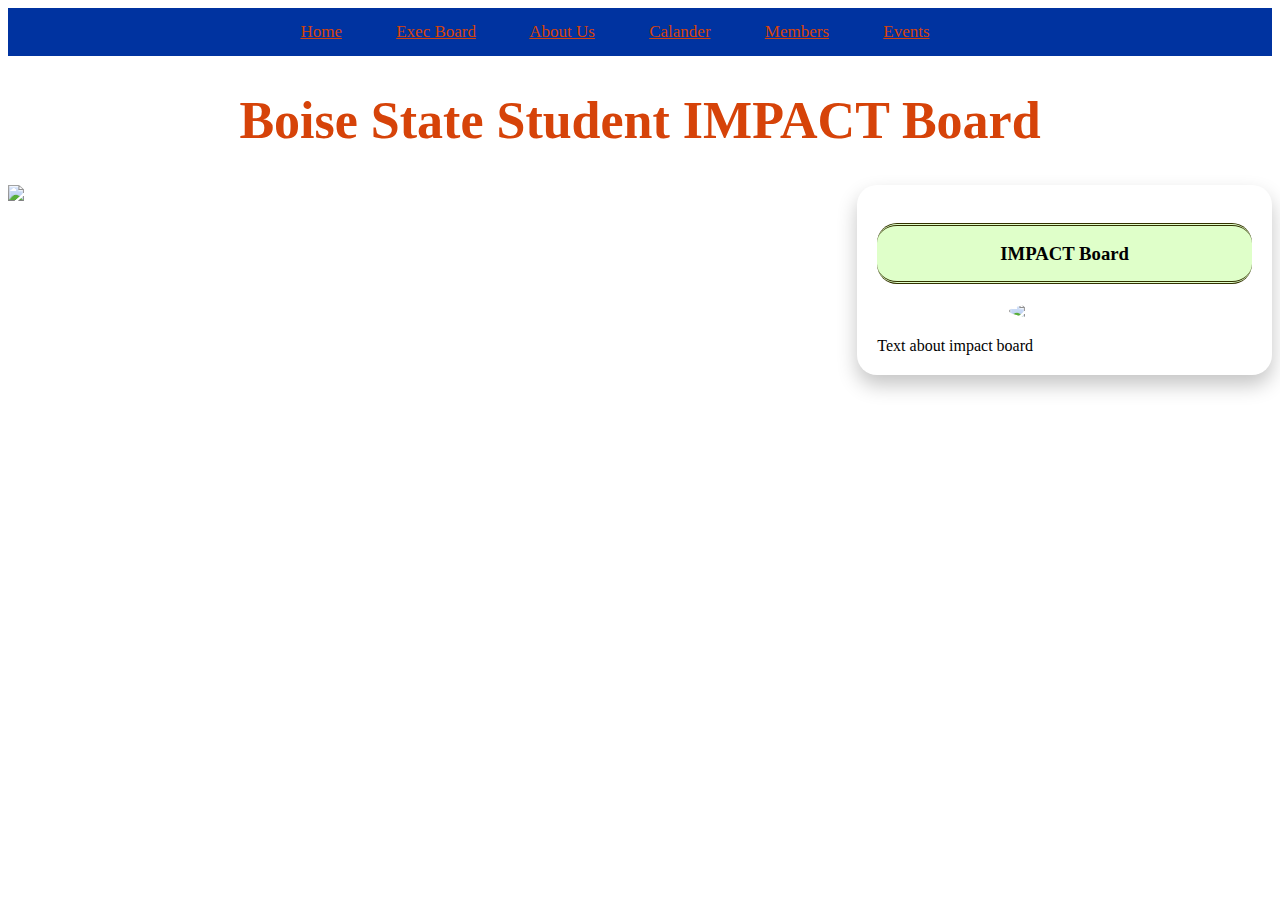
==== index.html @ c893d9b6 "Add files via upload" ====
<!DOCTYPE html>
<html>
<head>
<link rel = "stylesheet"
   type = "text/css"
   href = "stylesheet.css" />
	<link href="https://fonts.googleapis.com/css?family=Lobster" rel="stylesheet">
<script src="https://ajax.googleapis.com/ajax/libs/jquery/3.3.1/jquery.min.js"></script>
</head>
<div class="topnav">
  	<a class="active" href="#home">Home</a>
  	<a href="#exec">Exec Board</a>
	<a href="#about">About Us</a>
  	<a href="#cal">Calander</a>
  	<a href="#member">Members</a>
	<a href="#events">Events</a>
	</div>

	
	<center>
  
  <h1>Boise State Student IMPACT Board</h1>
  
</center>
</html>
<html>

<body>
	
<div class="container">
  <div class="picgrid">
	 <img class="picture" src="IMPACT/image9.jpg" width = 100%>
	</div>
  <div class="two">
	  <h3 id="bTitle">IMPACT Board</h3>
	  <center><img src="IMPACT/impact board logo.png" class="bioPic"></center><br>
    Text about impact board
	</div>
 
</div>
	
</body>
</html>
---- stylesheet.css ----
/*stylesheet.css */
@charset "utf-8";
h1 {
	font-size: 52px;
	font-family: 'Gotham';
	color: #D64309;
}
h2 {
	font-size: 32px;
	font-family: 'Gotham';
}
h3 {
	font-family: 'Gotham';
	
}
h4 {
	font-family: Gotham;
	font-weight: bold;
}
p {
	font-family: Gotham;	
	}

.picture{
	
}

.topnav{
	background-color: #0033A0;
	float: top;
  color: #f2f2f2;
  text-align: center;
  padding: 14px 16px;
  text-decoration: none;
  font-size: 17px;
	font-family: Gotham;
}

.topnav a{
	color: #D64309;
	padding-right: 50px;
	font-family: Gotham;
	
}

.topnav a:hover{
	color:white;
}

body {
	background: white;
}

.container {
  display: grid;
  grid-template-columns: repeat(3, 1fr);
  grid-gap: 10px;
  grid-auto-rows: minmax(100px, auto);
}


.picgrid{
	/*display:grid;
	width: 50%;
	float: left;*/
	grid-column: 1 / 3;
 	 grid-row: 1 / 2;
	
}

.two {
	box-shadow: 0 10px 20px rgba(0,0,0,0.23);
	border-radius: 20px;
	padding: 20px;
	display: grid;
	grid-column: 3;
 	 grid-row: 1;
	
}
#bTitle {
	text-align: center;
	background: #DFFFC9;
	line-height: 55px;
	border-bottom: #333300 double;
	border-top: #333300 double;
	border-radius: 20px;
	color: black;
}

.bioColumns {
	display: grid;
	grid-template-columns: 2fr 1fr;
}
.bioPic {
	display:block;
	width: 7em;
	height:auto;
	border:thin #000000;
	border-radius: 100%;
}
.resourceBox {
	text-align: center;
	padding: 20px;
}
.imageResize {
	max-width:100%;
	height: auto;
}
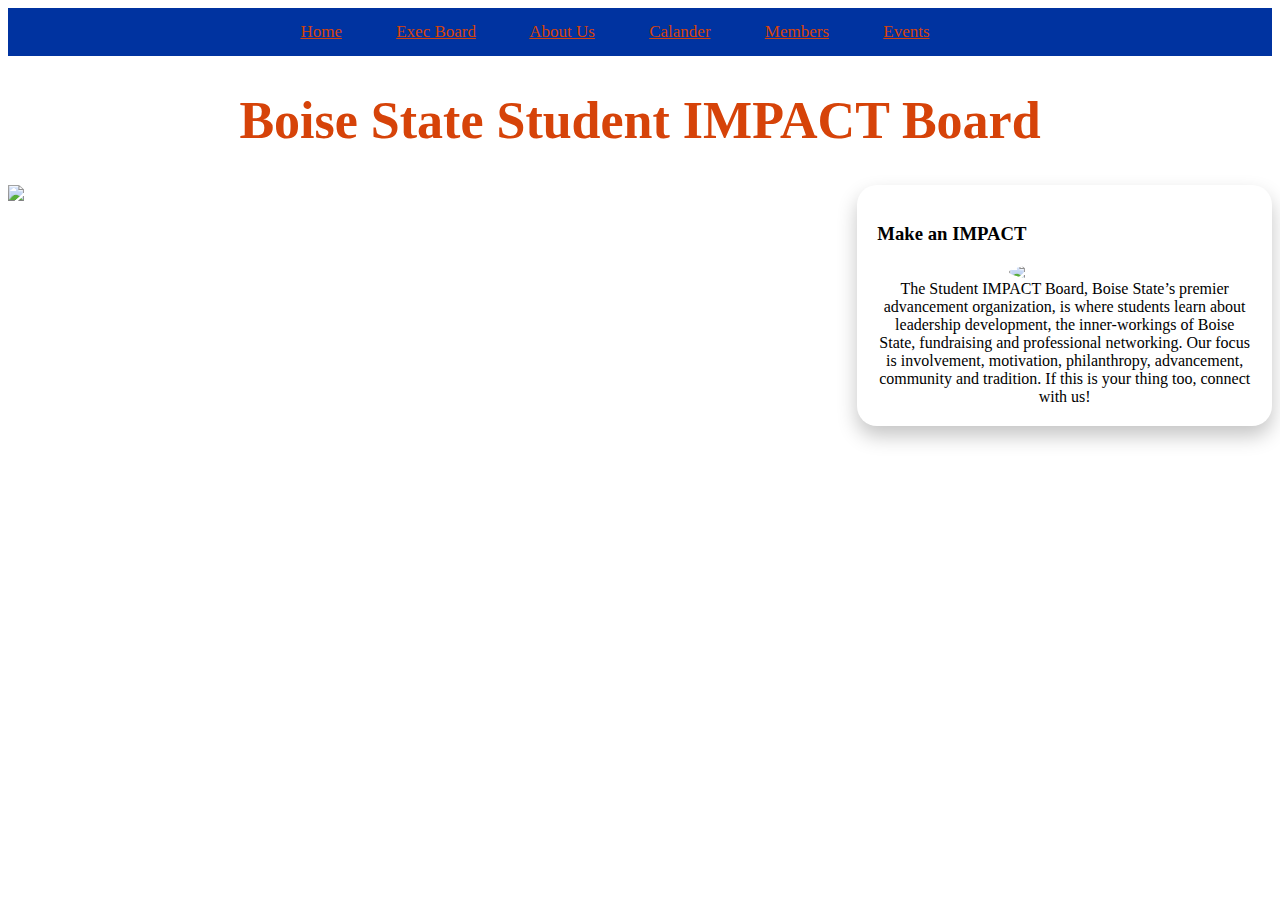
==== commit 673787bf: "Update index.html" ====
--- a/index.html
+++ b/index.html
@@ -32,9 +32,16 @@
 	 <img class="picture" src="IMPACT/image9.jpg" width = 100%>
 	</div>
   <div class="two">
-	  <h3 id="bTitle">IMPACT Board</h3>
-	  <center><img src="IMPACT/impact board logo.png" class="bioPic"></center><br>
-    Text about impact board
+	  <div class="makeanimpact">
+	  <h3 class="bTitle">Make an IMPACT</h3></div>
+	  <div class="logo">
+	  <center><img src="IMPACT/impact board logo.png" class="bioPic"></center></div>
+	  <div class="intro"><center>
+The Student IMPACT Board, Boise State’s premier advancement organization, is where students learn about leadership development, the inner-workings of Boise State, fundraising and professional networking.
+
+Our focus is involvement, motivation, philanthropy, advancement, community and tradition. If this is your thing too, connect with us!
+</center></div>
+
 	</div>
  
 </div>
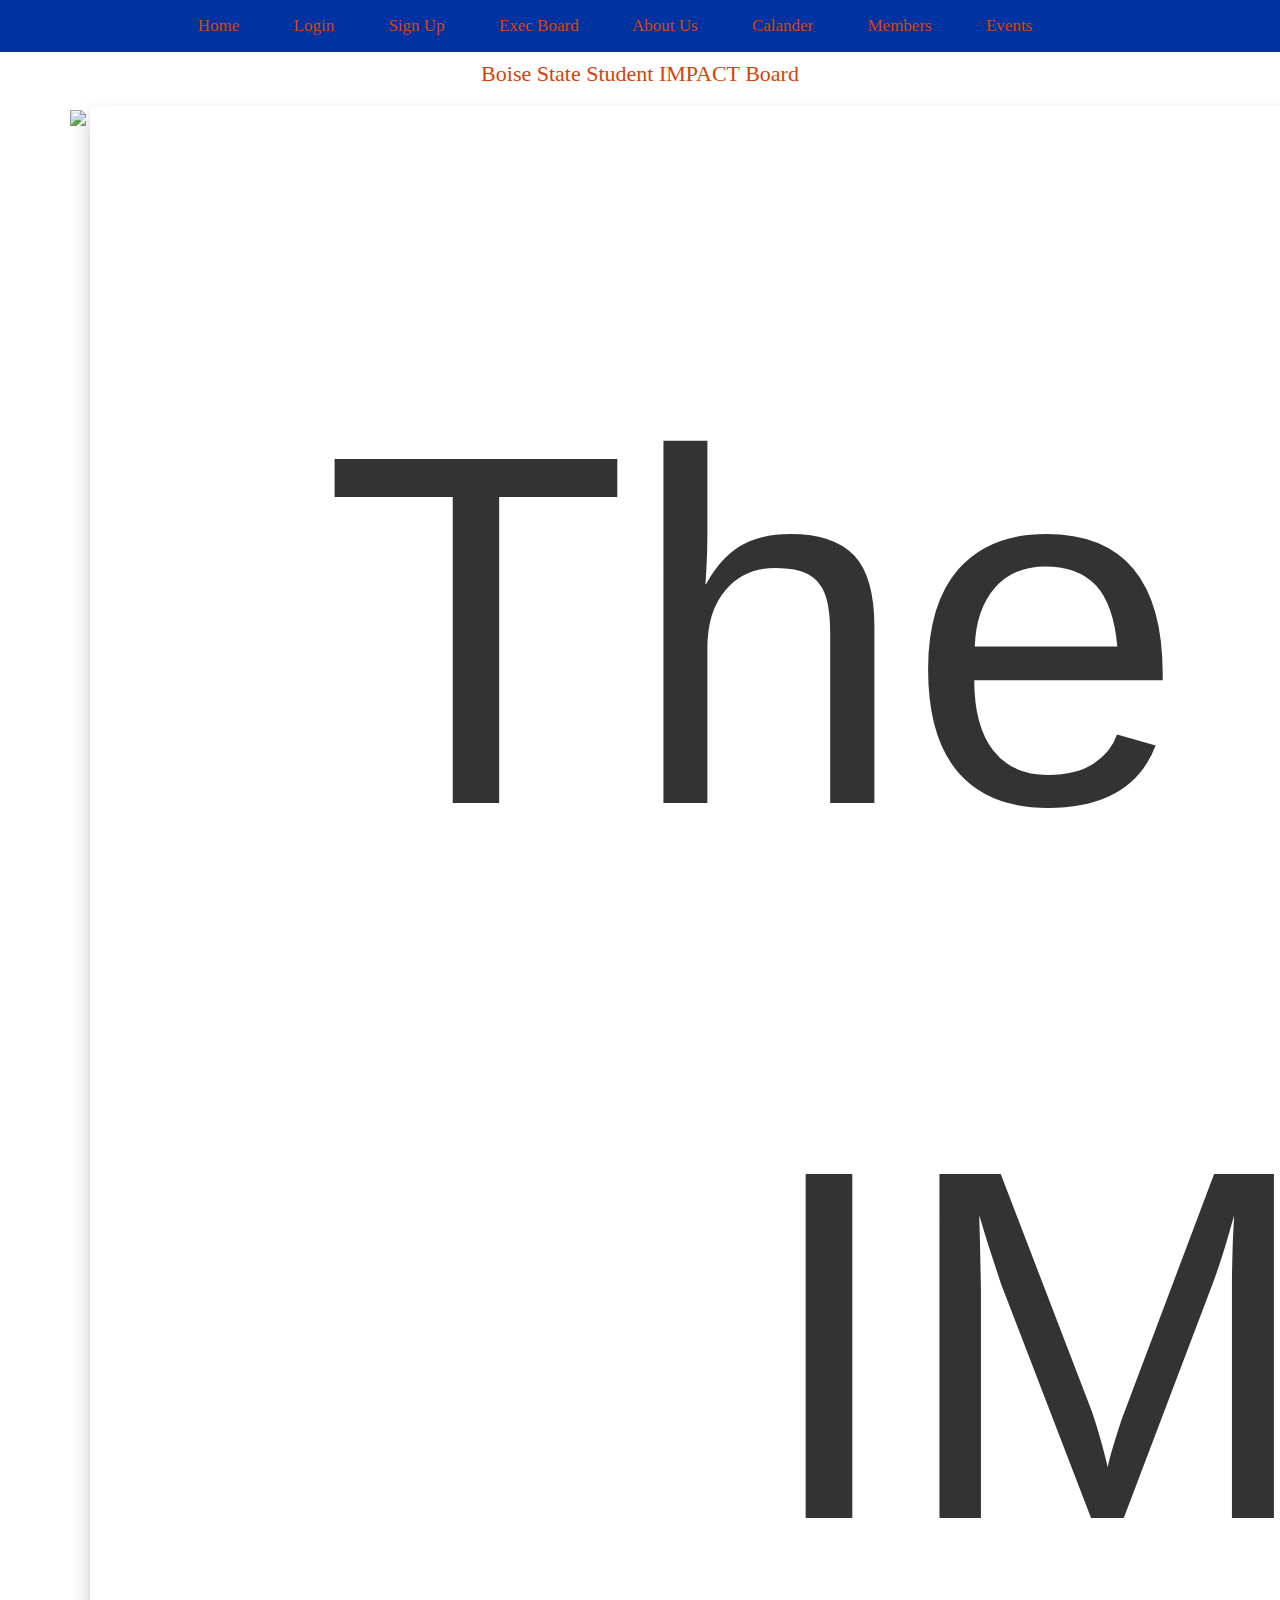
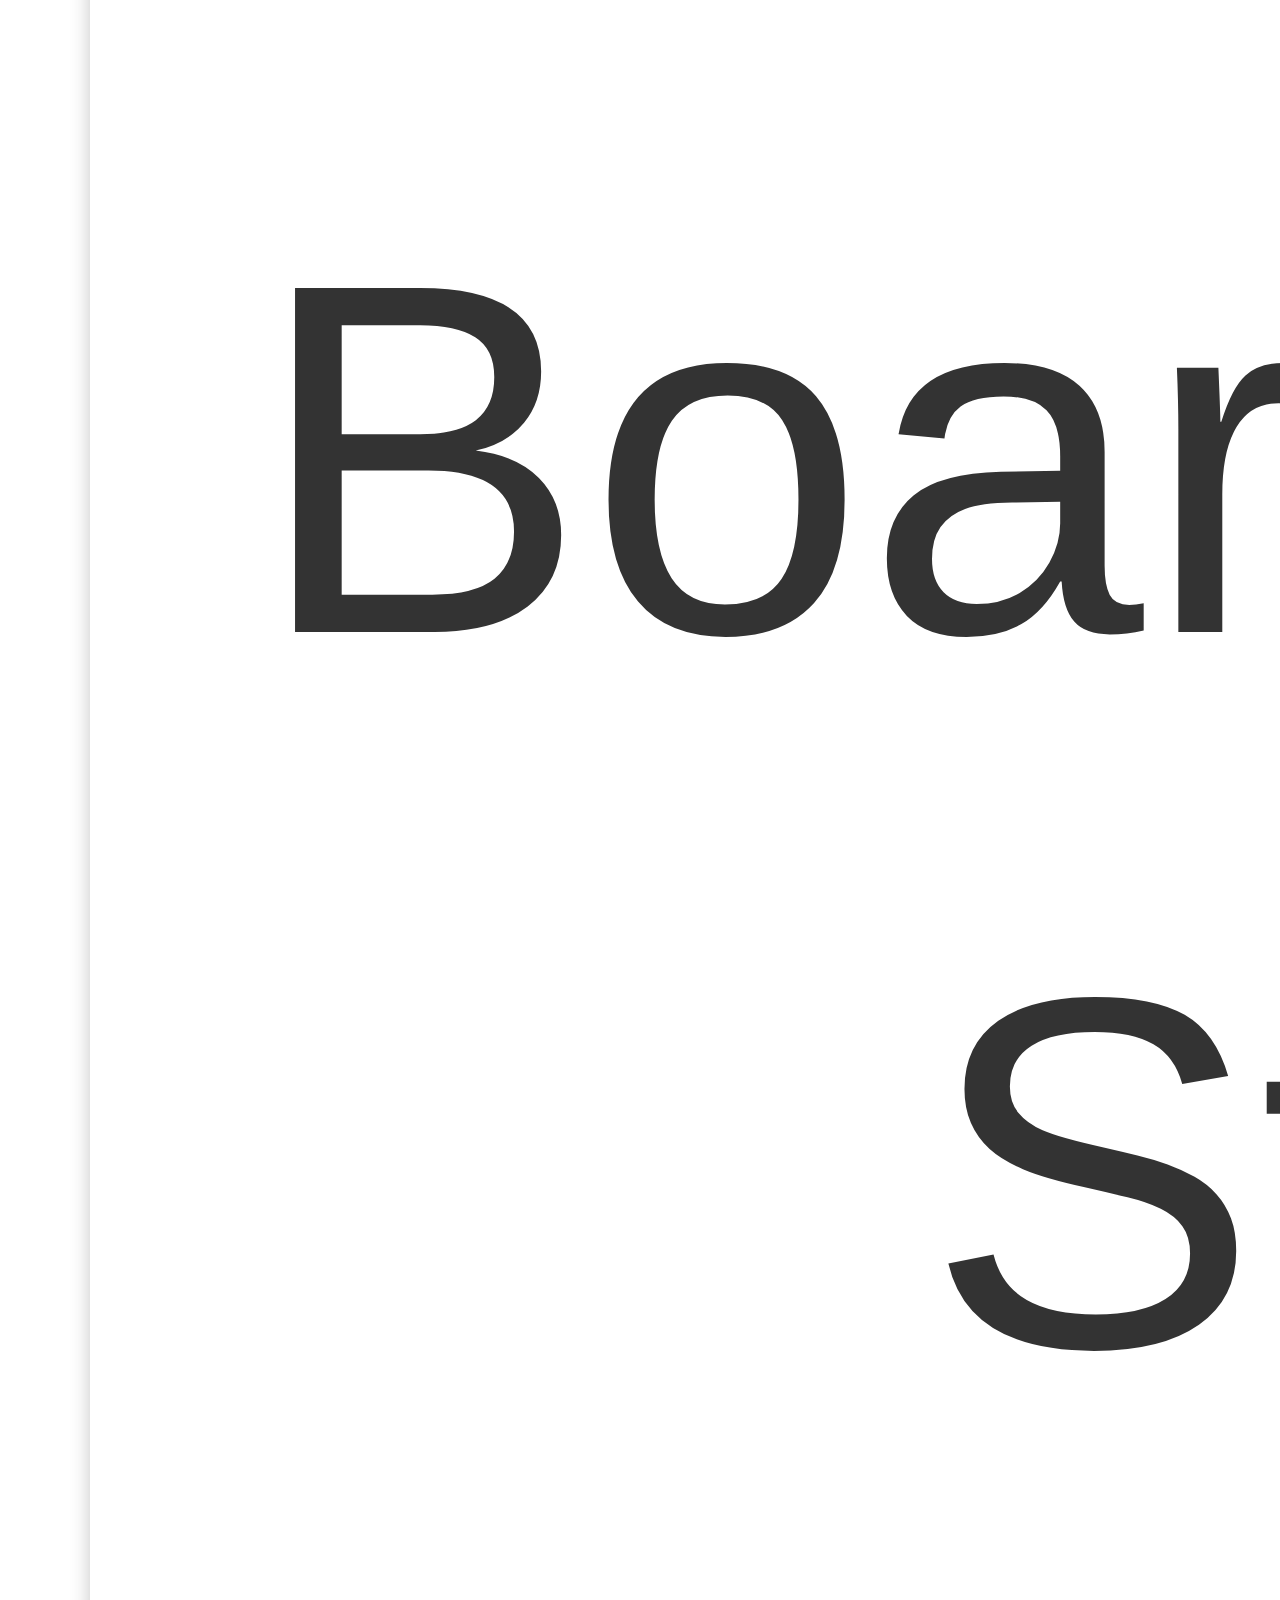
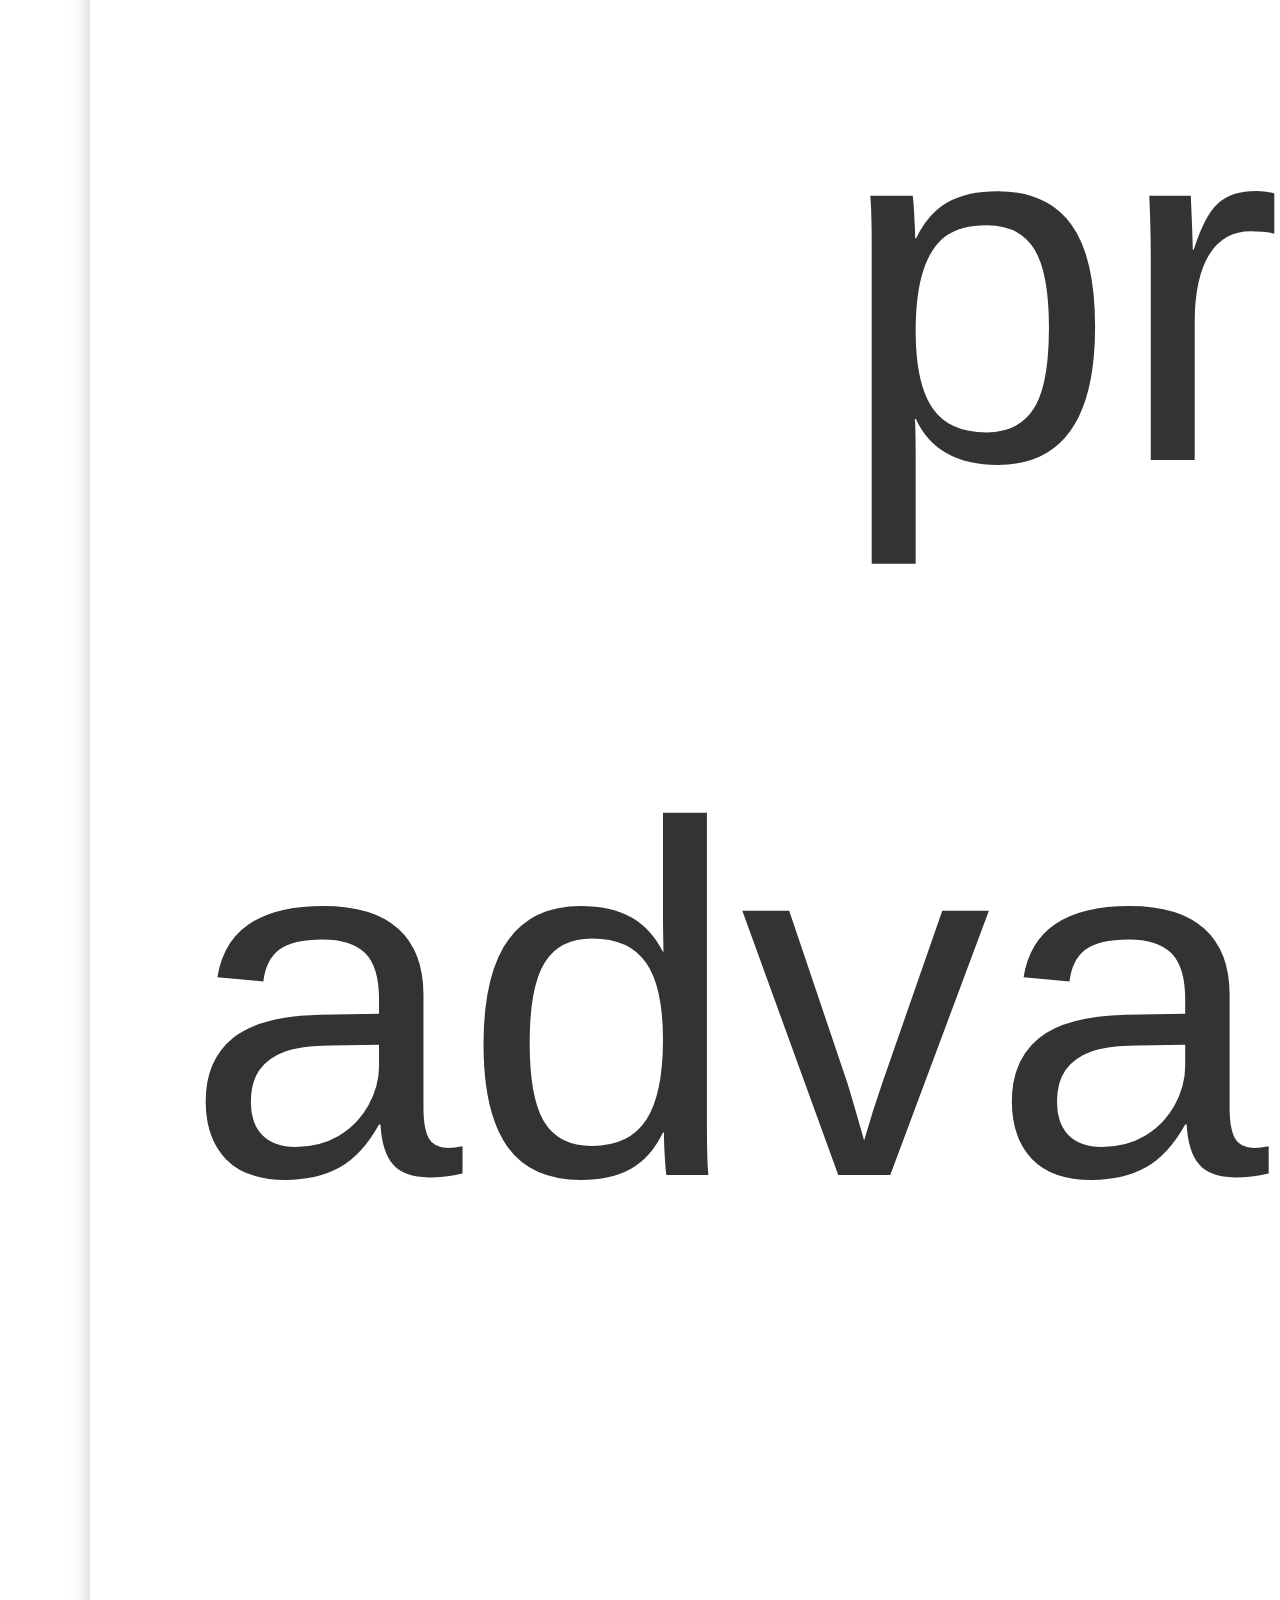
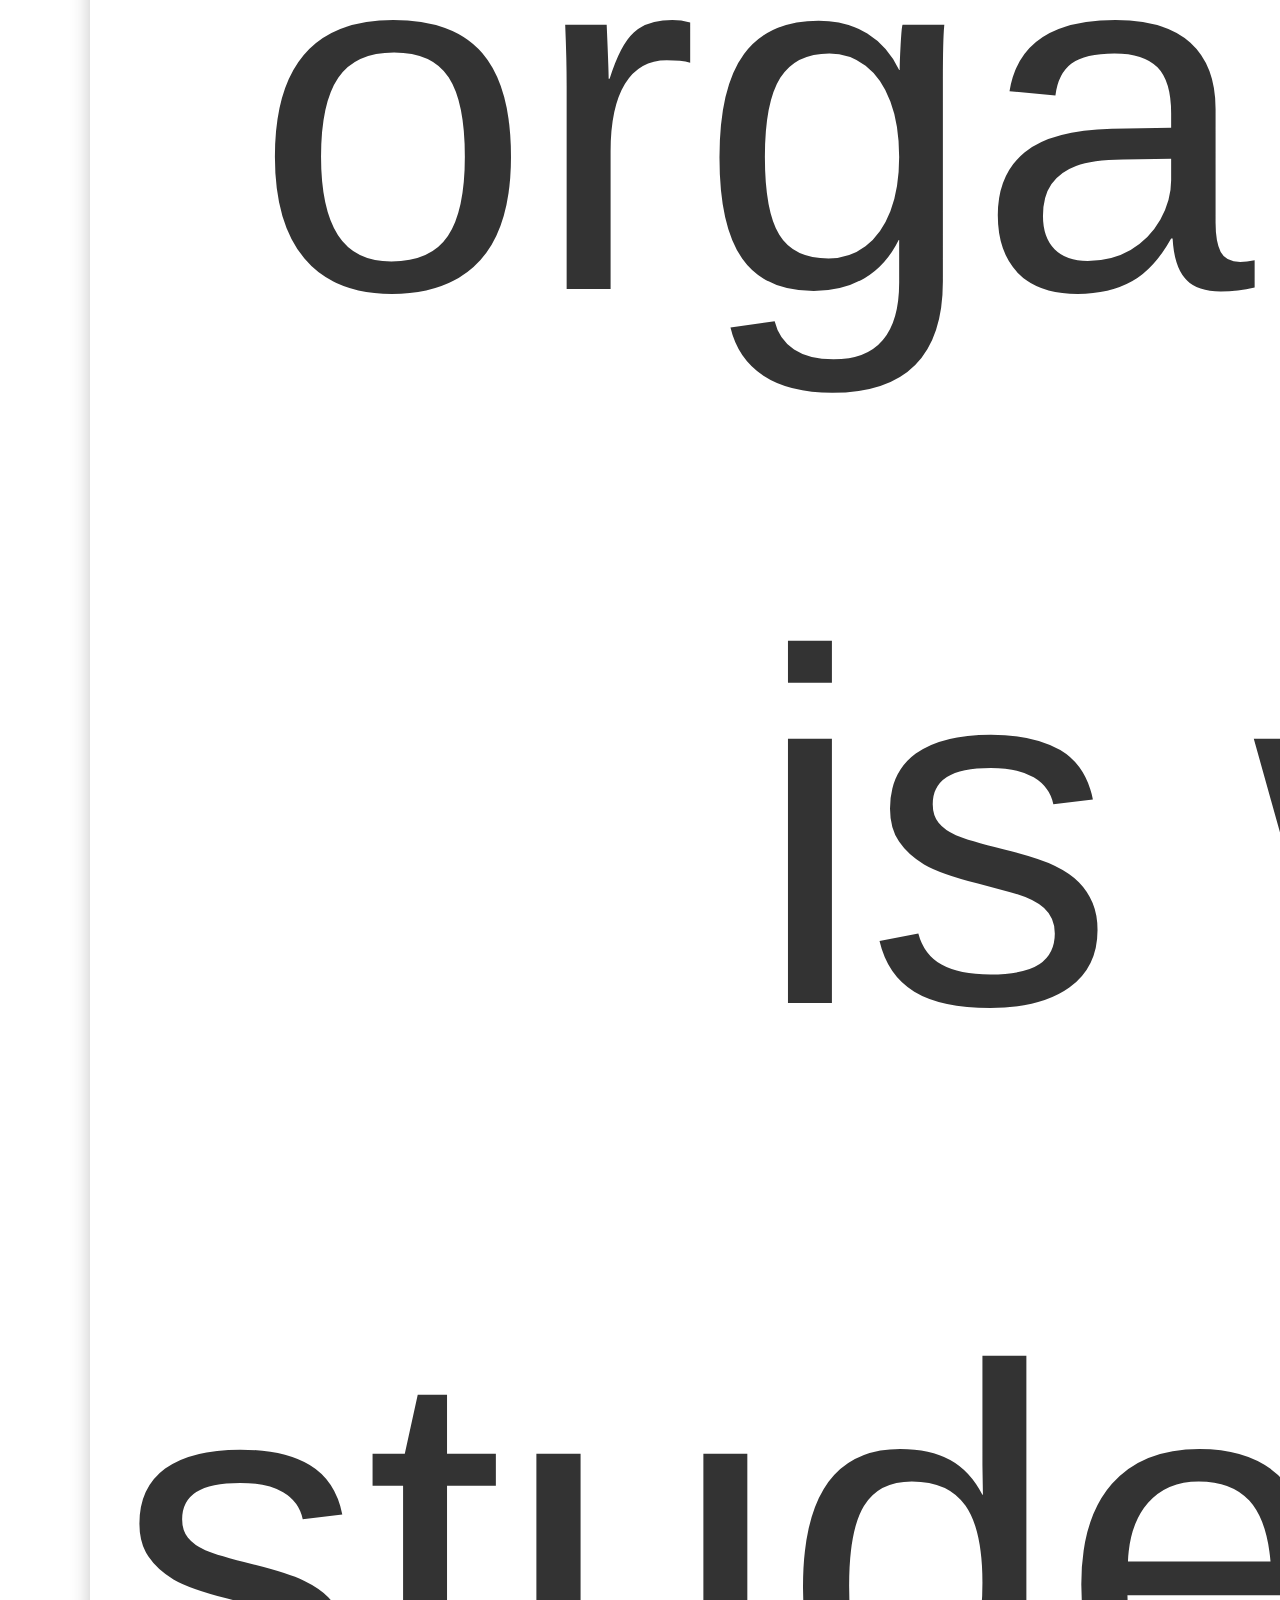
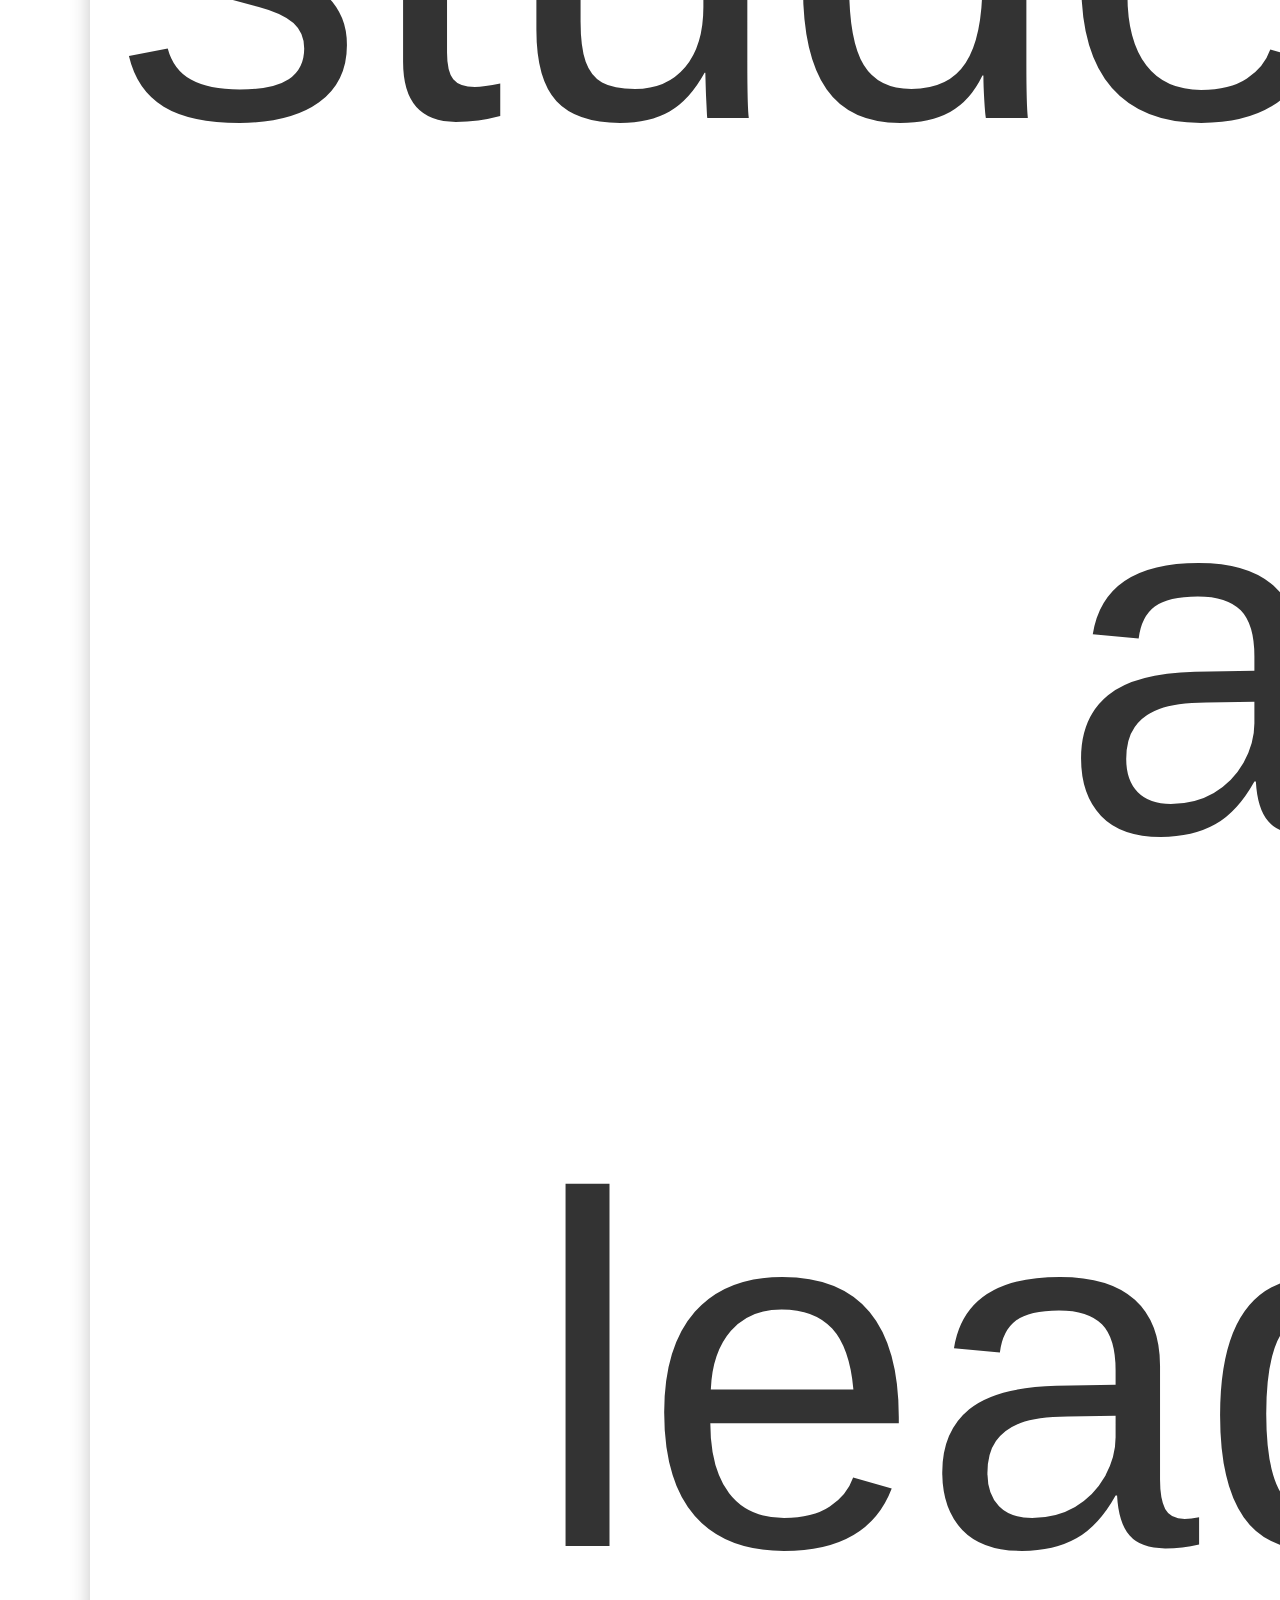
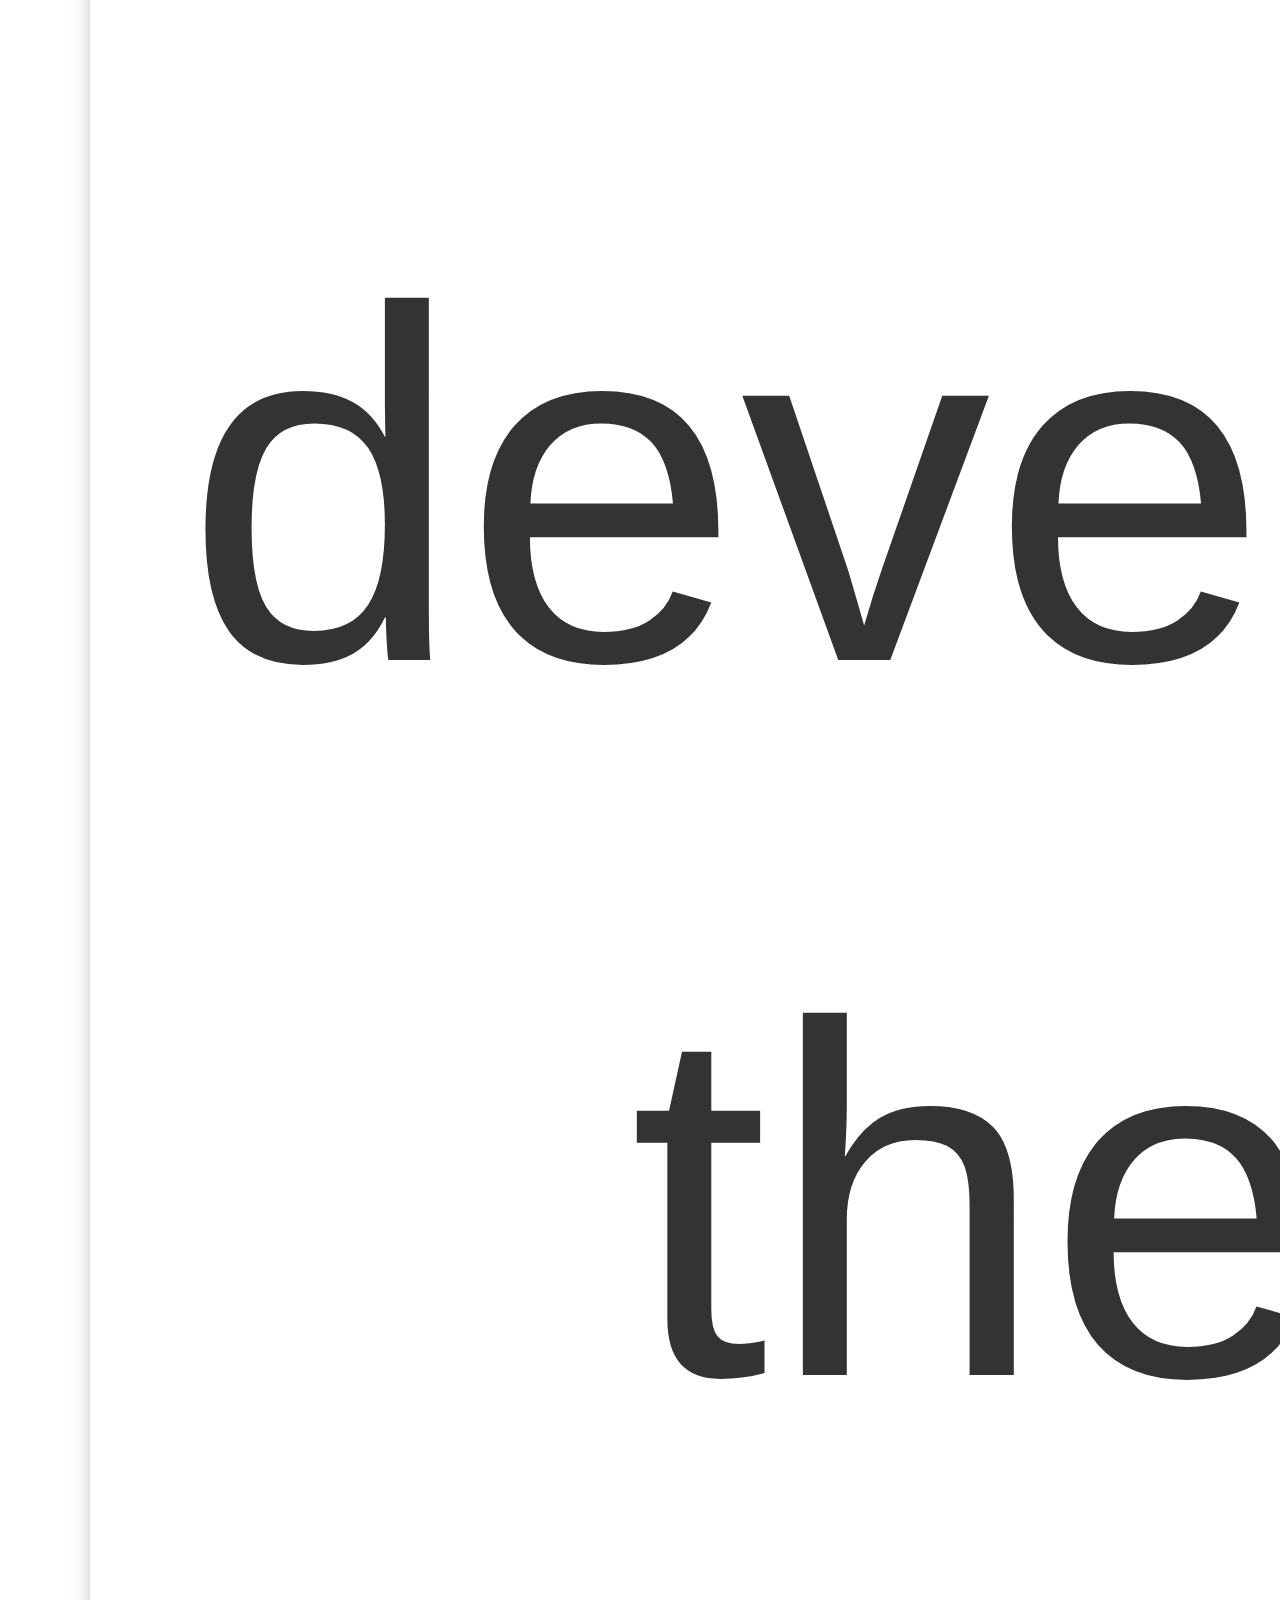
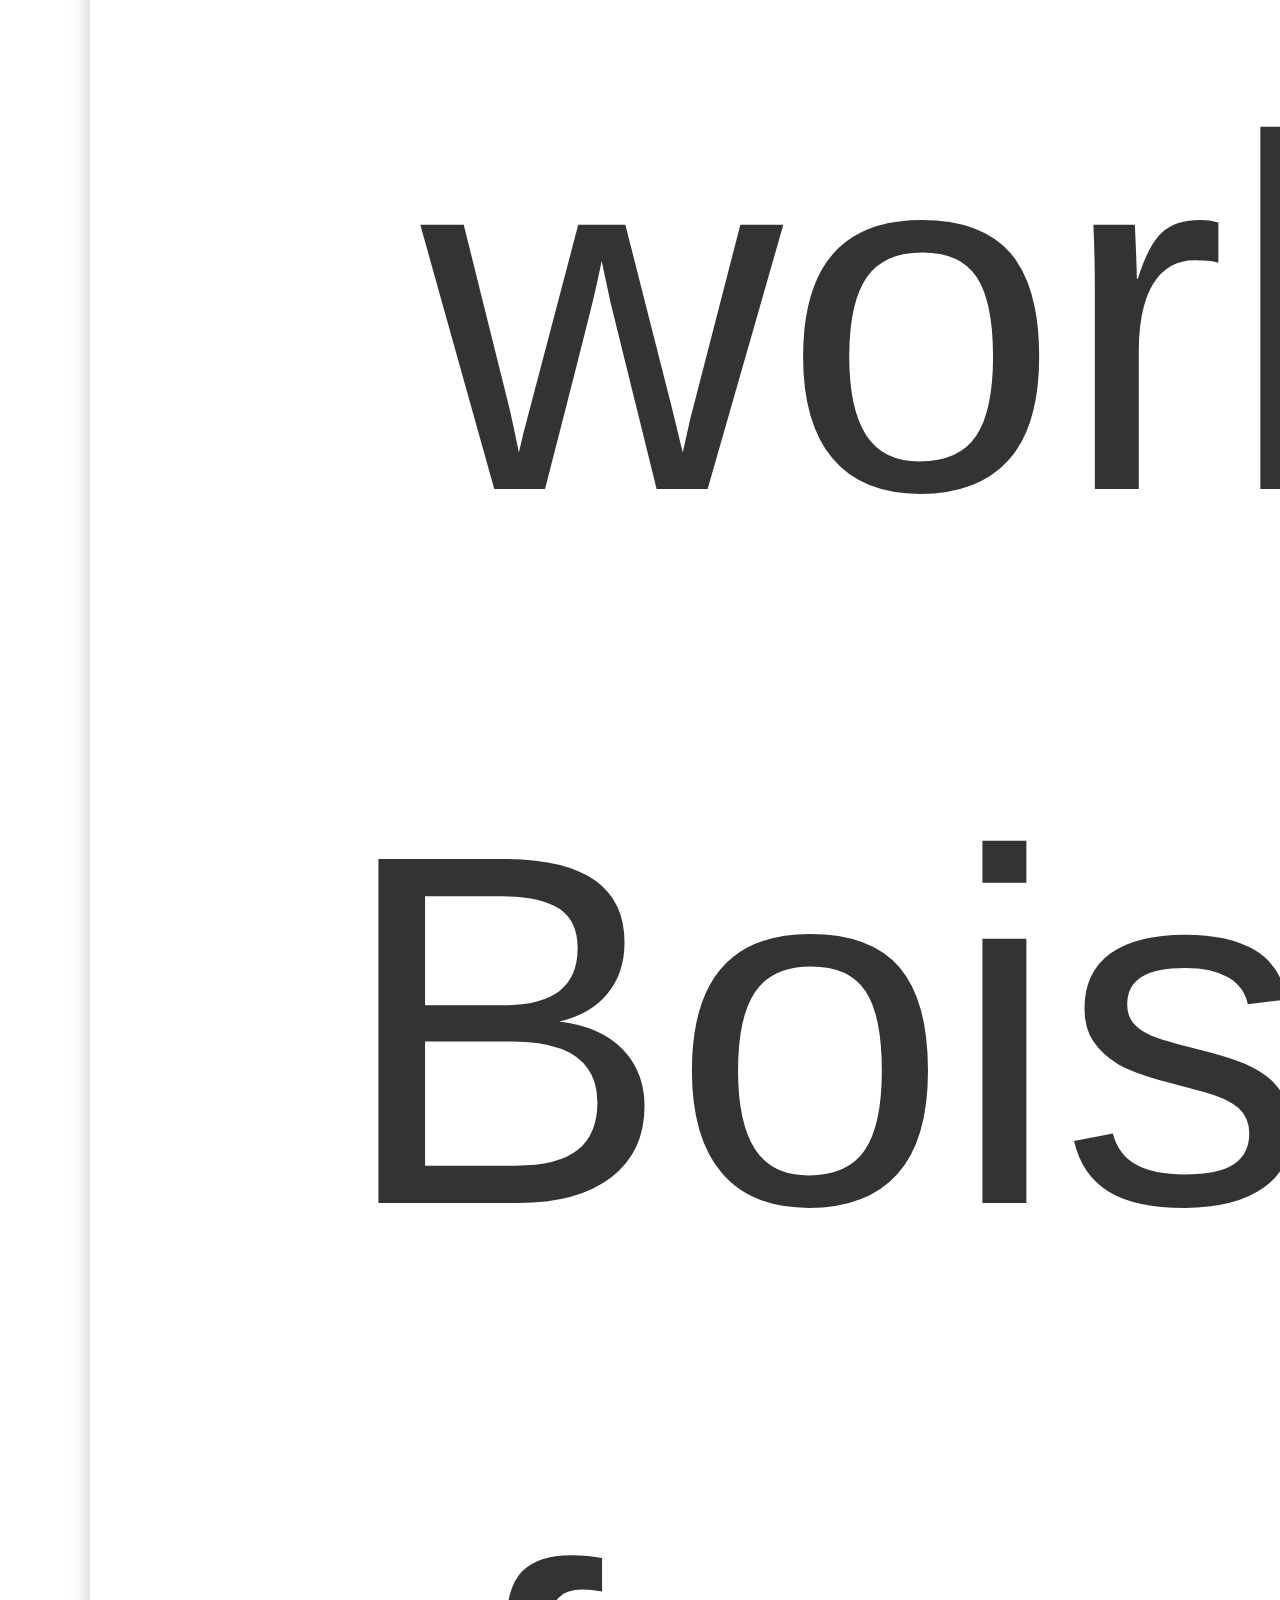
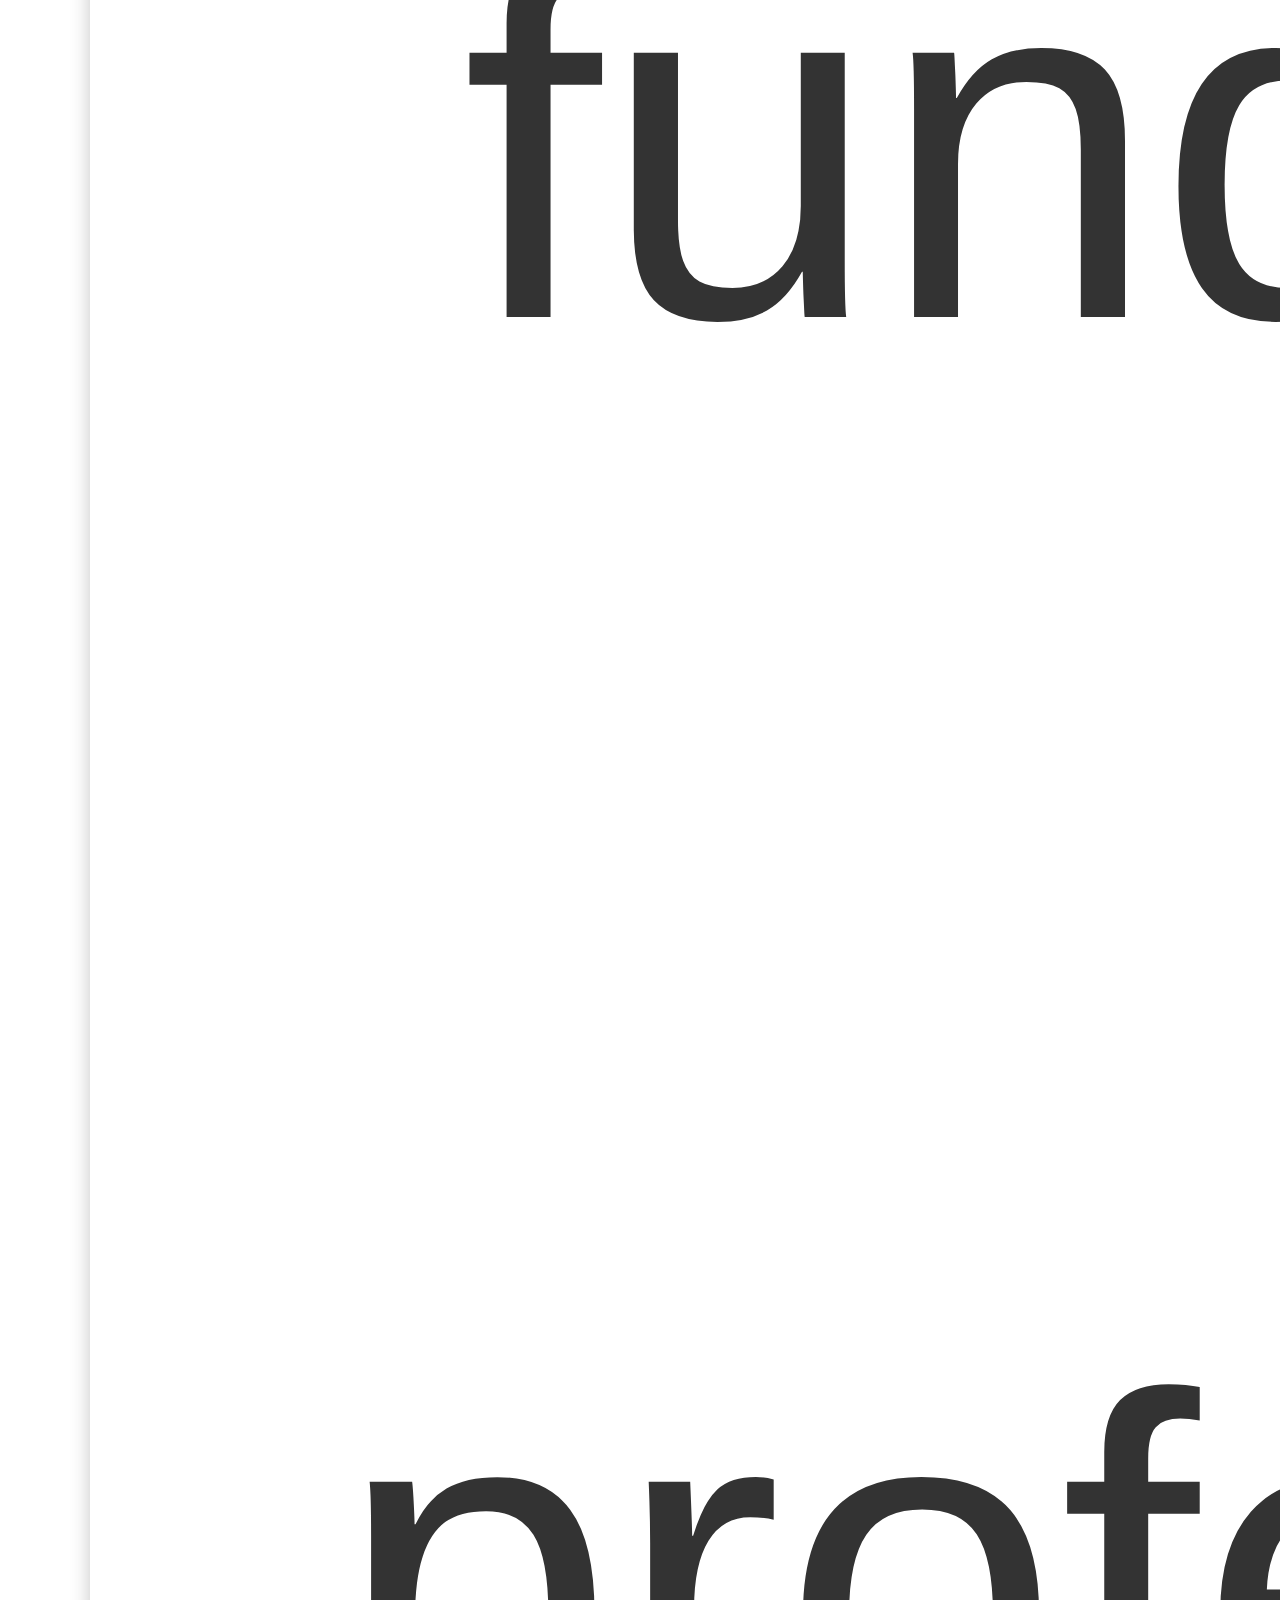
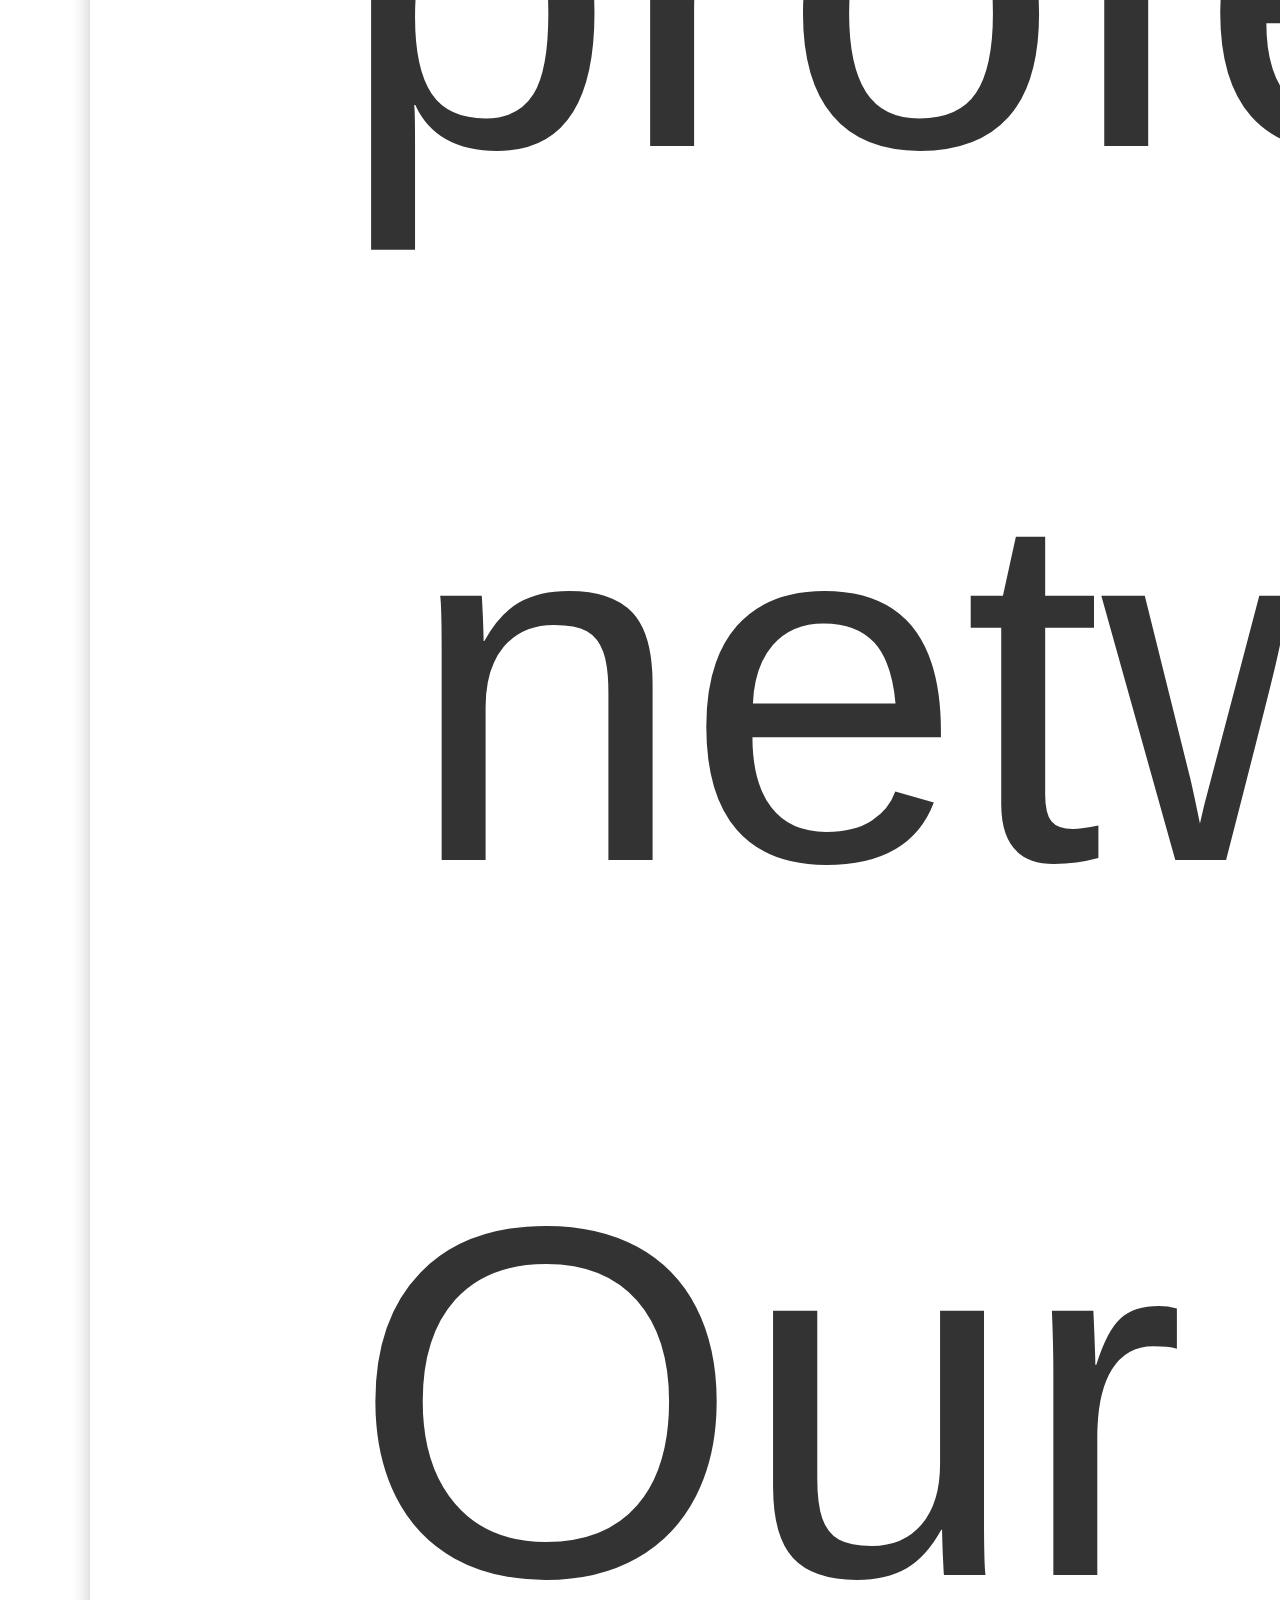
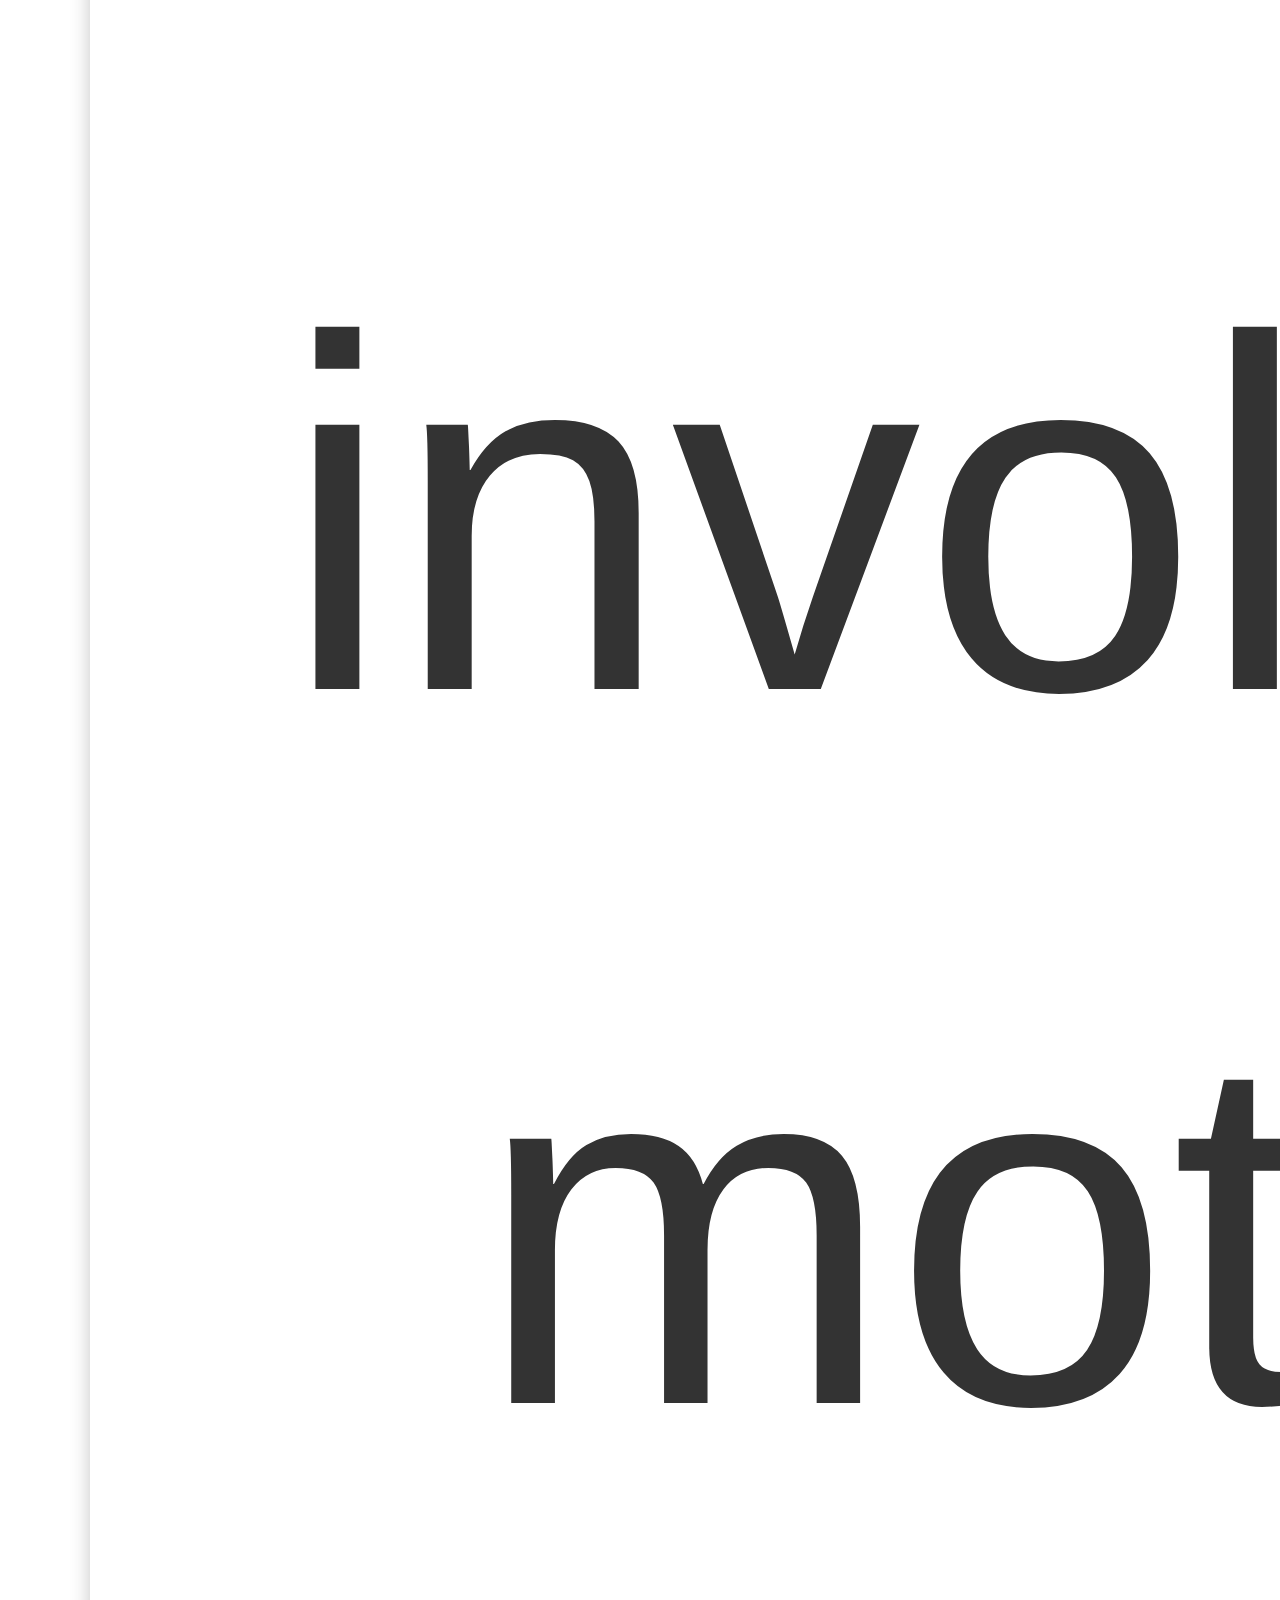
==== commit acfa5473: "Add files via upload" ====
--- a/index.html
+++ b/index.html
@@ -1,5 +1,14 @@
+
 <!DOCTYPE html>
 <html>
+    
+    <head>
+  <meta charset="utf-8">
+  <meta name="viewport" content="width=device-width, initial-scale=1">
+  <link rel="stylesheet" href="https://maxcdn.bootstrapcdn.com/bootstrap/3.4.0/css/bootstrap.min.css">
+  <script src="https://ajax.googleapis.com/ajax/libs/jquery/3.3.1/jquery.min.js"></script>
+  <script src="https://maxcdn.bootstrapcdn.com/bootstrap/3.4.0/js/bootstrap.min.js"></script>
+</head>
 <head>
 <link rel = "stylesheet"
    type = "text/css"
@@ -8,17 +17,20 @@
 <script src="https://ajax.googleapis.com/ajax/libs/jquery/3.3.1/jquery.min.js"></script>
 </head>
 <div class="topnav">
-  	<a class="active" href="#home">Home</a>
-  	<a href="#exec">Exec Board</a>
-	<a href="#about">About Us</a>
+  	<a href="index.html">Home</a>
+    <a href="login.php">Login</a>
+    <a href="signup.php">Sign Up</a>
+  	<a href="login.php">Exec Board</a>
+	<a href="aboutUs.php">About Us</a>
   	<a href="#cal">Calander</a>
   	<a href="#member">Members</a>
 	<a href="#events">Events</a>
+
 	</div>
 
 	
-	<center>
-  
+	
+<center>  
   <h1>Boise State Student IMPACT Board</h1>
   
 </center>
@@ -47,4 +59,4 @@
 </div>
 	
 </body>
-</html>
+</html>--- a/stylesheet.css
+++ b/stylesheet.css
@@ -1,7 +1,7 @@
 /*stylesheet.css */
 @charset "utf-8";
 h1 {
-	font-size: 52px;
+	font-size: 500px;
 	font-family: 'Gotham';
 	color: #D64309;
 }
@@ -70,39 +70,121 @@
 
 .two {
 	box-shadow: 0 10px 20px rgba(0,0,0,0.23);
-	border-radius: 20px;
-	padding: 20px;
-	display: grid;
+	border-radius: 5px;
+	padding-top: 0px;
 	grid-column: 3;
- 	 grid-row: 1;
+ 	grid-row: 1;
 	
 }
-#bTitle {
+.bTitle {
 	text-align: center;
-	background: #DFFFC9;
-	line-height: 55px;
-	border-bottom: #333300 double;
-	border-top: #333300 double;
-	border-radius: 20px;
+	font-size: 78px;
 	color: black;
+	float:top;
 }
 
-.bioColumns {
-	display: grid;
-	grid-template-columns: 2fr 1fr;
+.intro{
+	font-size: 500px;
+	padding-left: 25px;
+	padding-right: 25px;
+	padding-bottom: 25px;
 }
+
 .bioPic {
-	display:block;
-	width: 7em;
+	
+	width: 18em;
 	height:auto;
-	border:thin #000000;
-	border-radius: 100%;
+	/*border:thin #000000;
+	border-radius: 100%;*/
+	padding-bottom: 25px;
 }
-.resourceBox {
-	text-align: center;
-	padding: 20px;
-}
+
 .imageResize {
 	max-width:100%;
 	height: auto;
 }
+
+a{
+    text-decoration: none;
+}
+
+.main-wrapper{
+    margin: 0 auto;
+    width: 1000px;
+
+}
+
+
+
+div {
+  margin-bottom:10px;
+}
+
+
+
+
+body{
+    margin: 0;
+    padding: 0;
+    background: url(IMPACT/image16.jpg);
+    background-size: cover;
+    background-position: center;
+    font-family: sans-serif;
+}
+
+.loginbox{
+    width: 320px;
+    height: 420px;
+    background: #000;
+    color: #fff;
+    top: 50%;
+    left: 50%;
+    position: absolute;
+    transform: translate(-50%, -50%);
+    box-sizing: border-box;
+    padding: 70px 30px;
+}
+
+h1{
+    margin: 0;
+    padding: 0 0 20px;
+    text-align: center;
+    font-size: 22px;
+}
+
+.forminput{
+    margin: 0;
+    padding: 0;
+    font-weight: bold;
+    
+
+}
+
+.forminput input{
+    width: 100%;
+    margin-bottom: 20px;
+}
+
+
+.forminput input[type="text"], input[type="password"]{
+    border: none;
+    border-bottom: 1px, solid, #fff;
+    background: transparent;
+    outline: none;
+    height: 40px;
+    color: #fff;
+    font-size: 16px;
+    
+}
+
+.forminput input[type="submit"]{
+    border: none;
+    outline: none;
+    height: 40px;
+    background: #fb2525;
+    color: #fff;
+    font-size: 18px;
+    font-size: 16px;
+}
+
+
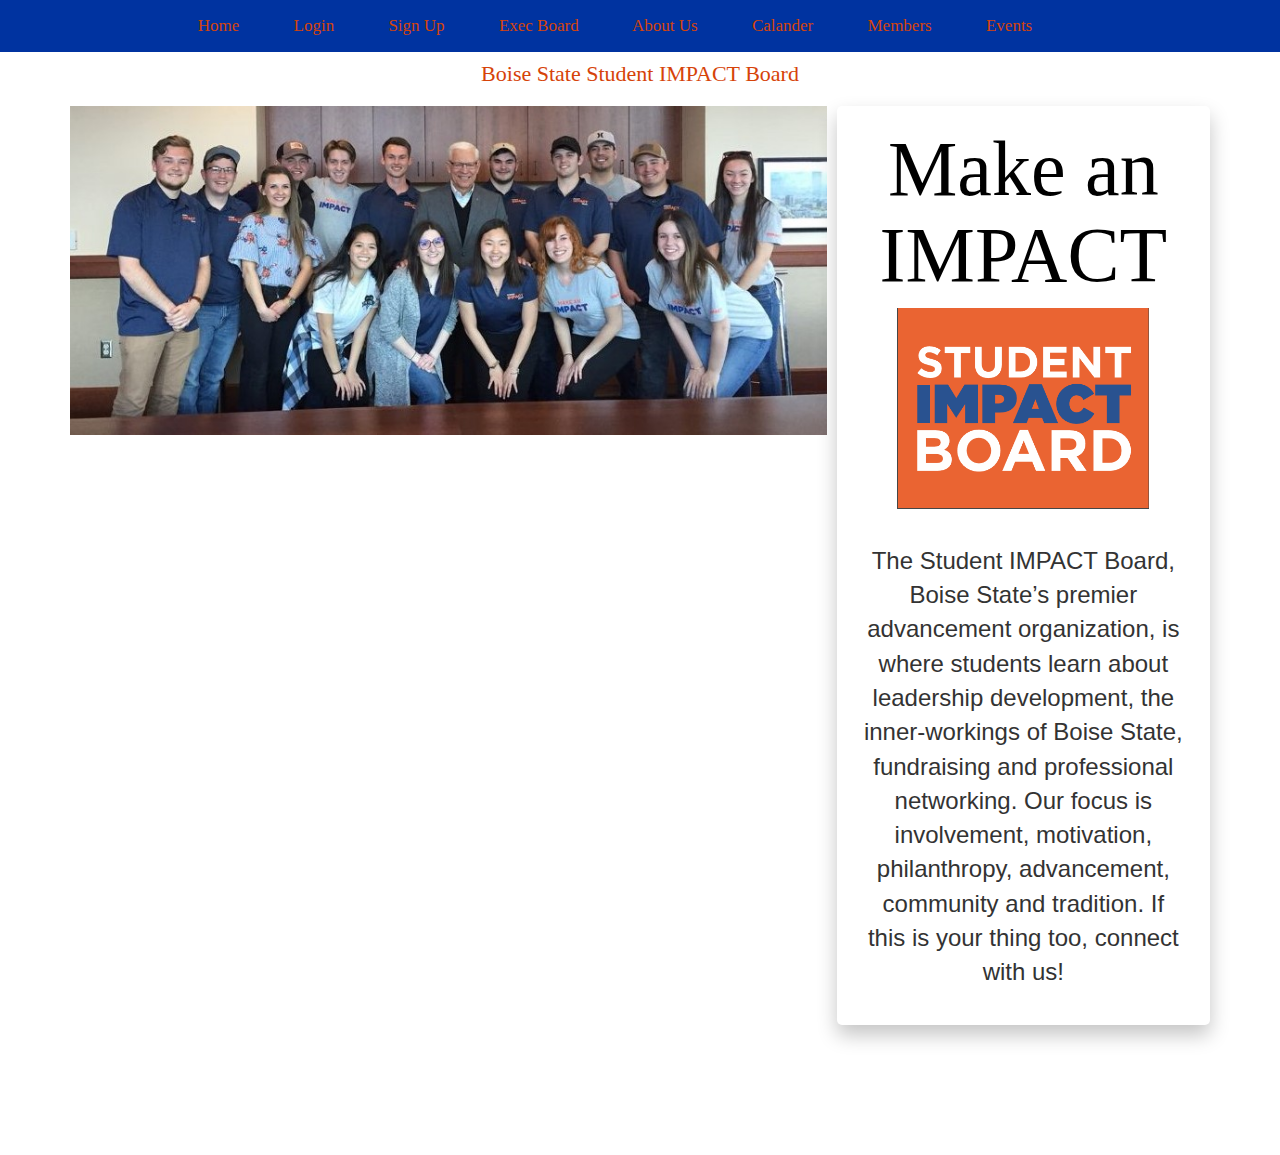
==== commit bf0b0bcb: "Add files via upload" ====
--- a/index.html
+++ b/index.html
@@ -20,7 +20,7 @@
   	<a href="index.html">Home</a>
     <a href="login.php">Login</a>
     <a href="signup.php">Sign Up</a>
-  	<a href="login.php">Exec Board</a>
+  	<a href="exec.php">Exec Board</a>
 	<a href="aboutUs.php">About Us</a>
   	<a href="#cal">Calander</a>
   	<a href="#member">Members</a>
--- a/stylesheet.css
+++ b/stylesheet.css
@@ -1,7 +1,7 @@
 /*stylesheet.css */
 @charset "utf-8";
 h1 {
-	font-size: 500px;
+	font-size: 52px;
 	font-family: 'Gotham';
 	color: #D64309;
 }
@@ -84,7 +84,7 @@
 }
 
 .intro{
-	font-size: 500px;
+	font-size: 24px;
 	padding-left: 25px;
 	padding-right: 25px;
 	padding-bottom: 25px;
@@ -123,14 +123,7 @@
 
 
 
-body{
-    margin: 0;
-    padding: 0;
-    background: url(IMPACT/image16.jpg);
-    background-size: cover;
-    background-position: center;
-    font-family: sans-serif;
-}
+
 
 .loginbox{
     width: 320px;
